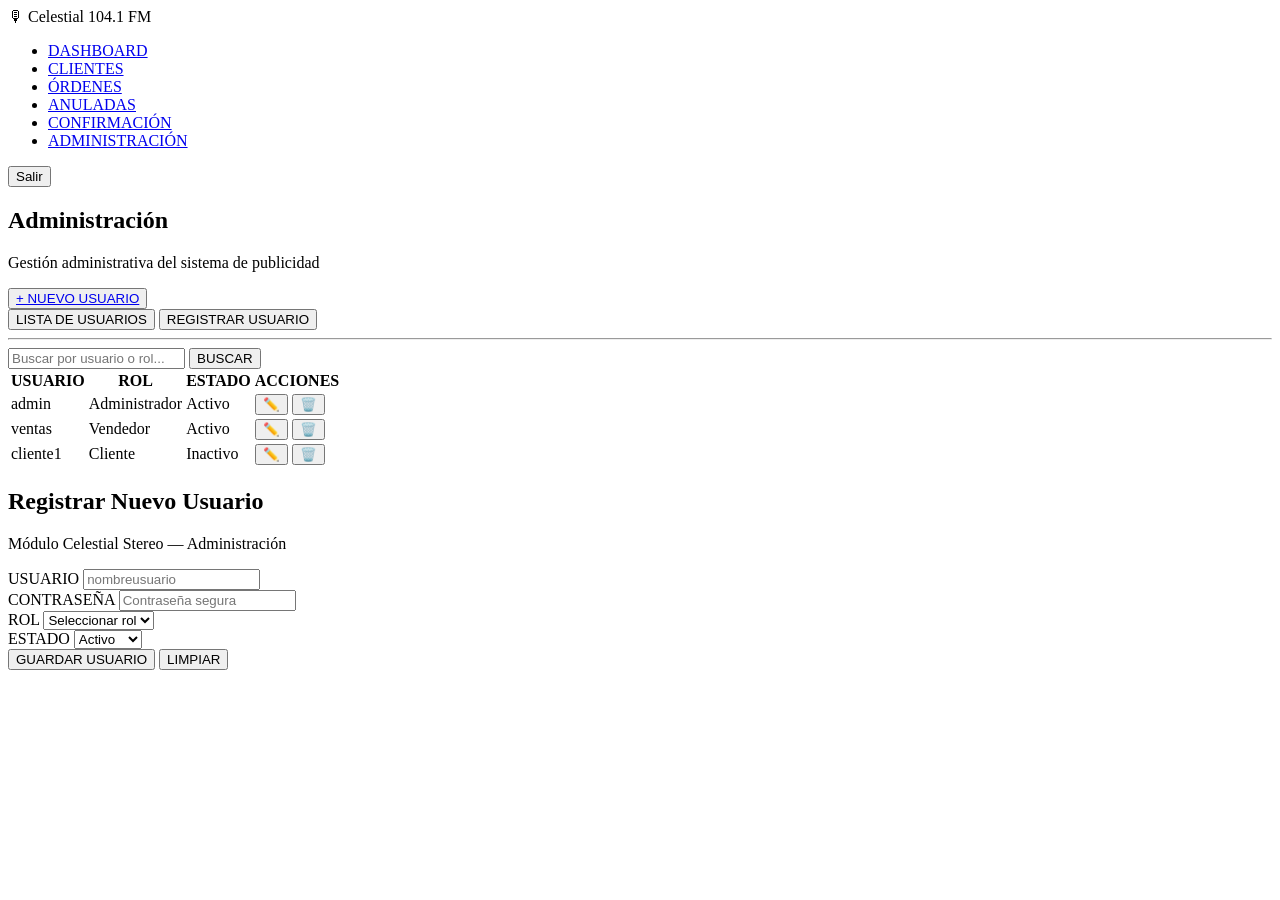
==== administracion.html @ 4b643b0c "Merge pull request #22 from WIWIN2631/main actu - icono -ordenes" ====
<!DOCTYPE html>
<html lang="es">

<head>
    <meta charset="UTF-8">
    <meta name="viewport" content="width=device-width, initial-scale=1.0">
    <link rel="icon" type="image/avif" href="img/logo.avif">
    <link rel="stylesheet" href="styleAdmin.css">
    <title>Celestial Stereo 104.1 FM — Sistema de Gestión Publicitaria</title>
</head>

<body>
    <header>
        <div class="topbar-brand">
            🎙 Celestial <span>104.1 FM</span>
        </div>

        <nav>
            <ul>
                <li><a href="index.html">DASHBOARD</a></li>
                <li><a href="clientes.html">CLIENTES</a></li>
                <li><a href="ordenes.html">ÓRDENES</a></li>
                <li><a href="anuladas.html">ANULADAS</a></li>
                <li><a href="#">CONFIRMACIÓN</a></li>
                <li><a href="administracion.html" class="active-link">ADMINISTRACIÓN</a></li>
            </ul>
        </nav>

        <div class="boton-salir">
            <button>Salir</button>
        </div>
    </header>

    <section class="text-prin">
        <div class="dashboard-container">
            <div class="titulo-boton">
                <h1>Administración</h1>
                <p>Gestión administrativa del sistema de publicidad</p>
            </div>
            <button class="nueva-orden"> <a href="#">+ NUEVO USUARIO</a></button>
        </div>
    </section>

    <main class="page-grid">
        <div class="main-card">

            <div class="tabs-container">
                <button class="tab-link active" id="tab-lista">LISTA DE USUARIOS</button>
                <button class="tab-link" id="tab-registro">REGISTRAR USUARIO</button>
            </div>

            <hr class="tab-separator">

            <section id="section-lista" class="tab-content active">

                <div class="search-bar">
                    <input type="text" placeholder="Buscar por usuario o rol..." id="input-busqueda">
                    <button type="button" class="btn-buscar">BUSCAR</button>
                </div>

                <table class="main-table">
                    <thead>
                        <tr>
                            <th>USUARIO</th>
                            <th>ROL</th>
                            <th>ESTADO</th>
                            <th>ACCIONES</th>
                        </tr>
                    </thead>
                    <tbody>
                        <tr>
                            <td>admin</td>
                            <td>Administrador</td>
                            <td>Activo</td>
                            <td class="acciones-cell">
                                <button type="button" class="btn-action edit">✏️</button>
                                <button type="button" class="btn-action delete">🗑️</button>
                            </td>
                        </tr>
                        <tr>
                            <td>ventas</td>
                            <td>Vendedor</td>
                            <td>Activo</td>
                            <td class="acciones-cell">
                                <button type="button" class="btn-action edit">✏️</button>
                                <button type="button" class="btn-action delete">🗑️</button>
                            </td>
                        </tr>
                        <tr>
                            <td>cliente1</td>
                            <td>Cliente</td>
                            <td>Inactivo</td>
                            <td class="acciones-cell">
                                <button type="button" class="btn-action edit">✏️</button>
                                <button type="button" class="btn-action delete">🗑️</button>
                            </td>
                        </tr>
                    </tbody>
                </table>
            </section>

            <section id="section-registro" class="tab-content">
                <div class="registro-clientes-tex">
                    <div class="titulo-clientes-registro">
                        <h1>Registrar Nuevo Usuario</h1>
                        <p>Módulo Celestial Stereo — Administración</p>
                    </div>
                </div>
                <form class="form-registro">
                    <div class="form-grid">
                        <div class="form-group">
                            <label>USUARIO</label>
                            <input type="text" name="usuario" placeholder="nombreusuario" required>
                        </div>
                        <div class="form-group">
                            <label>CONTRASEÑA</label>
                            <input type="password" name="password" placeholder="Contraseña segura" required>
                        </div>
                        <div class="form-group">
                            <label>ROL</label>
                            <select name="rol" required>
                                <option value="">Seleccionar rol</option>
                                <option value="admin">Administrador</option>
                                <option value="vendedor">Vendedor</option>
                                <option value="cliente">Cliente</option>
                            </select>
                        </div>
                        <div class="form-group">
                            <label>ESTADO</label>
                            <select name="estado" required>
                                <option value="activo">Activo</option>
                                <option value="inactivo">Inactivo</option>
                            </select>
                        </div>
                    </div>
                    <button type="submit" class="btn-save">GUARDAR USUARIO</button>
                    <button type="reset" class="btn-limpiar">LIMPIAR</button>
                </form>
            </section>
        </div>
    </main>
    <script src="administracion.js"></script>
</body>

</html>
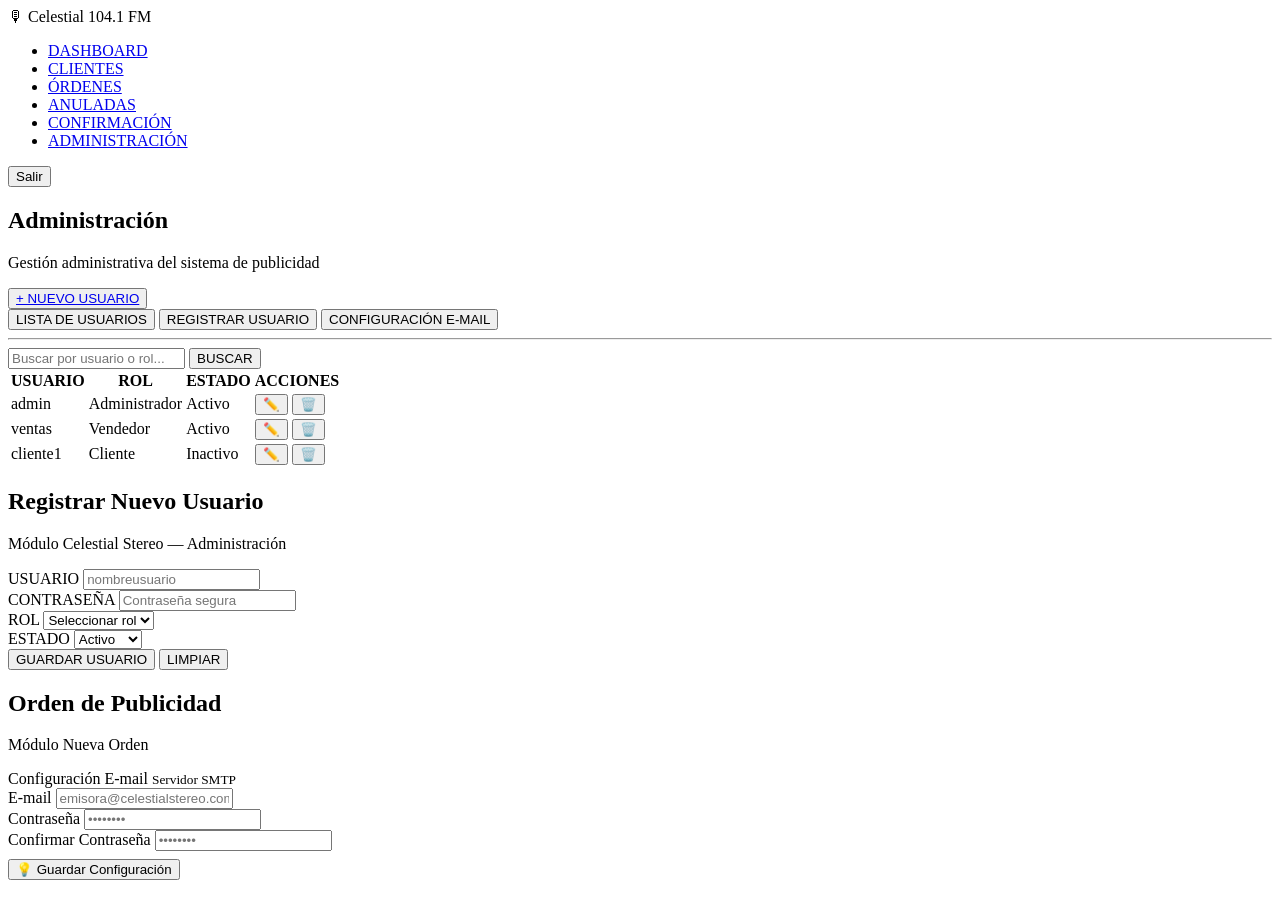
==== commit a5e40da6: "correo" ====
--- a/administracion.html
+++ b/administracion.html
@@ -47,6 +47,7 @@
             <div class="tabs-container">
                 <button class="tab-link active" id="tab-lista">LISTA DE USUARIOS</button>
                 <button class="tab-link" id="tab-registro">REGISTRAR USUARIO</button>
+                <button class="tab-link" id="tab-email">CONFIGURACIÓN E-MAIL</button>
             </div>
 
             <hr class="tab-separator">
@@ -138,6 +139,39 @@
                 </form>
             </section>
         </div>
+
+        <section id="correo" class="">
+            <div class="registro-clientes-tex">
+                <div class="titulo-clientes-registro">
+                    <h1>Orden de Publicidad</h1>
+                    <p>Módulo Nueva Orden</p>
+                </div>
+                <div id="tab-email-config" class="tab-content">
+                    <div class="card">
+                        <div class="card-header">
+                            <div class="card-title">Configuración E-mail <small>Servidor SMTP</small></div>
+                        </div>
+                        <div class="form-group">
+                            <label>E-mail</label>
+                            <input type="email" placeholder="emisora@celestialstereo.com" />
+                        </div>
+                        <div class="form-group">
+                            <label>Contraseña</label>
+                            <input type="password" placeholder="••••••••" />
+                        </div>
+                        <div class="form-group">
+                            <label>Confirmar Contraseña</label>
+                            <input type="password" placeholder="••••••••" />
+                        </div>
+                        <button class="btn btn-gold" style="margin-top:0.5rem"
+                            onclick="showAlert('Configuración de e-mail guardada correctamente.')">
+                            💡 Guardar Configuración
+                        </button>
+                    </div>
+                </div>
+            </div>
+        </section>
+
     </main>
     <script src="administracion.js"></script>
 </body>
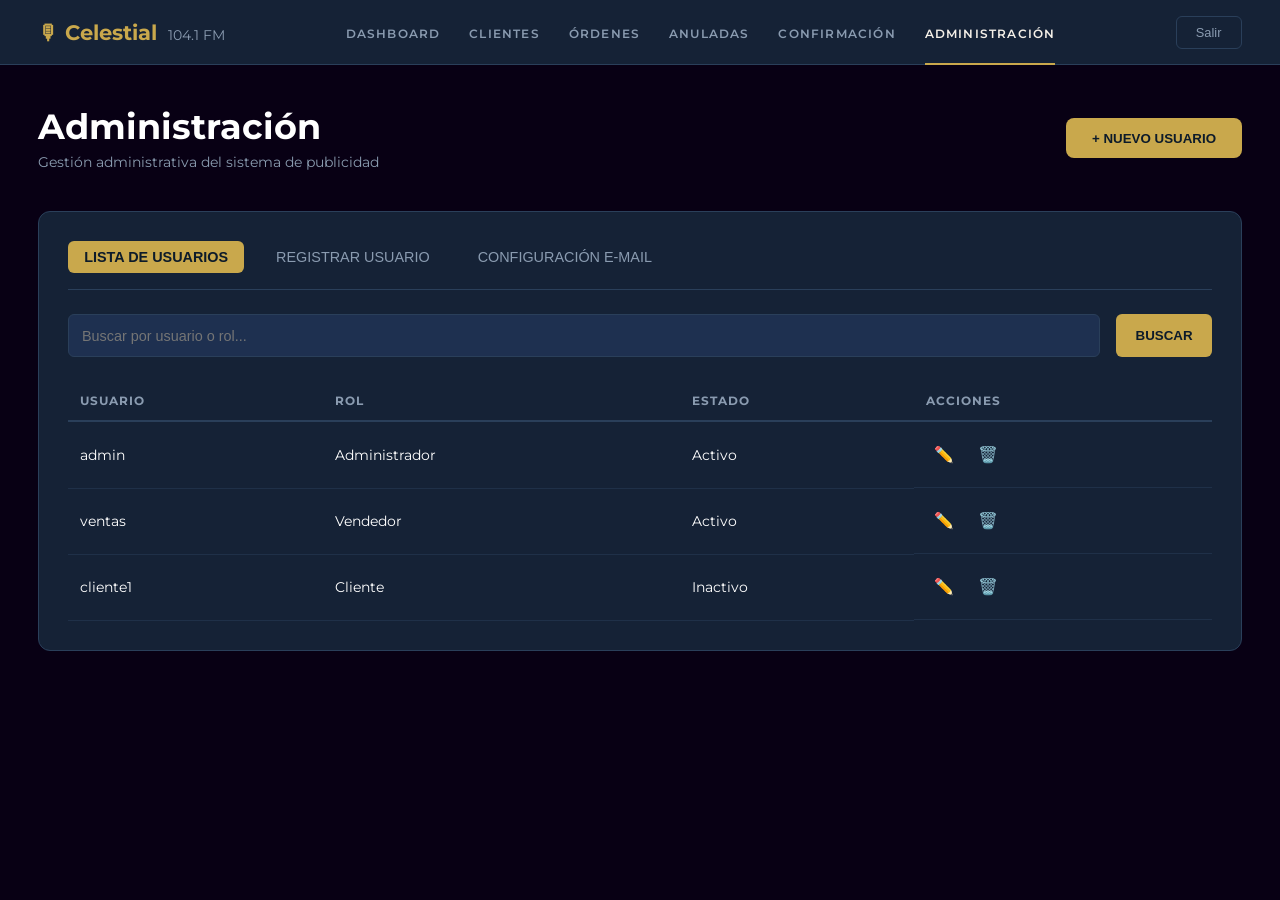
==== commit f563cff7: "Merge pull request #26 from WIWIN2631/main css y js - administracion" ====
--- a/administracion.html
+++ b/administracion.html
@@ -138,39 +138,75 @@
                     <button type="reset" class="btn-limpiar">LIMPIAR</button>
                 </form>
             </section>
-        </div>
-
-        <section id="correo" class="">
-            <div class="registro-clientes-tex">
-                <div class="titulo-clientes-registro">
-                    <h1>Orden de Publicidad</h1>
-                    <p>Módulo Nueva Orden</p>
+
+            <section id="section-email" class="tab-content">
+                <div class="registro-clientes-tex">
+                    <div class="titulo-clientes-registro">
+                        <h1>Configuración E-mail</h1>
+                        <p>Parámetros del servidor SMTP de Celestial Stereo</p>
+                    </div>
                 </div>
-                <div id="tab-email-config" class="tab-content">
-                    <div class="card">
-                        <div class="card-header">
-                            <div class="card-title">Configuración E-mail <small>Servidor SMTP</small></div>
-                        </div>
-                        <div class="form-group">
-                            <label>E-mail</label>
-                            <input type="email" placeholder="emisora@celestialstereo.com" />
-                        </div>
-                        <div class="form-group">
-                            <label>Contraseña</label>
-                            <input type="password" placeholder="••••••••" />
-                        </div>
-                        <div class="form-group">
-                            <label>Confirmar Contraseña</label>
-                            <input type="password" placeholder="••••••••" />
-                        </div>
-                        <button class="btn btn-gold" style="margin-top:0.5rem"
-                            onclick="showAlert('Configuración de e-mail guardada correctamente.')">
-                            💡 Guardar Configuración
-                        </button>
-                    </div>
-                </div>
-            </div>
-        </section>
+
+                <form class="form-registro form-email" id="form-email-config">
+                    <div class="email-layout">
+                        <div class="email-card">
+                            <h2>Datos de acceso</h2>
+                            <p class="email-card-text">Define la cuenta principal desde la cual el sistema enviará facturas, certificaciones y notificaciones.</p>
+
+                            <div class="form-grid form-grid-email">
+                                <div class="form-group full-width">
+                                    <label>CORREO EMISOR</label>
+                                    <input type="email" id="email-remitente" placeholder="emisora@celestialstereo.com" required>
+                                </div>
+                                <div class="form-group">
+                                    <label>CONTRASEÑA</label>
+                                    <input type="password" id="email-password" placeholder="Contraseña del correo" required>
+                                </div>
+                                <div class="form-group">
+                                    <label>CONFIRMAR CONTRASEÑA</label>
+                                    <input type="password" id="email-password-confirm" placeholder="Repetir contraseña" required>
+                                </div>
+                            </div>
+                        </div>
+
+                        <div class="email-card">
+                            <h2>Servidor SMTP</h2>
+                            <p class="email-card-text">Configura los parámetros técnicos para el envío automático de correos desde el sistema.</p>
+
+                            <div class="form-grid form-grid-email">
+                                <div class="form-group">
+                                    <label>HOST SMTP</label>
+                                    <input type="text" id="smtp-host" placeholder="smtp.gmail.com" required>
+                                </div>
+                                <div class="form-group">
+                                    <label>PUERTO</label>
+                                    <input type="number" id="smtp-port" placeholder="587" required>
+                                </div>
+                                <div class="form-group">
+                                    <label>SEGURIDAD</label>
+                                    <select id="smtp-security" required>
+                                        <option value="tls">TLS</option>
+                                        <option value="ssl">SSL</option>
+                                        <option value="none">Sin cifrado</option>
+                                    </select>
+                                </div>
+                                <div class="form-group">
+                                    <label>CORREO DE RESPUESTA</label>
+                                    <input type="email" id="smtp-replyto" placeholder="soporte@celestialstereo.com">
+                                </div>
+                            </div>
+                        </div>
+                    </div>
+
+                    <div class="email-status" id="email-status" aria-live="polite"></div>
+
+                    <div class="email-actions">
+                        <button type="submit" class="btn-save">GUARDAR CONFIGURACIÓN</button>
+                        <button type="button" class="btn-limpiar" id="btn-test-email">PROBAR CONEXIÓN</button>
+                    </div>
+                </form>
+            </section>
+        </div>
 
     </main>
     <script src="administracion.js"></script>
--- a/styleAdmin.css
+++ b/styleAdmin.css
@@ -0,0 +1,472 @@
+@import url('https://fonts.googleapis.com/css2?family=Hind+Madurai:wght@300;400;500;600;700&family=Lora:ital,wght@0,400..700;1,400..700&family=Montserrat:ital,wght@0,100..900;1,100..900&display=swap');
+
+* {
+    margin: 0;
+    padding: 0;
+    box-sizing: border-box;
+}
+
+:root {
+    --font-titles: 'Montserrat', sans-serif;
+    --font-text: 'Montserrat', sans-serif;
+
+    --color-general: #080014;
+    --color-tarjetas: #161616;
+    --color-texto-principal: #ffffff;
+    --color-texto-secundario: #a6a6a6;
+
+    --color-borde-tarjetas: #2a2a2a;
+    --color-borde-boton: #ffffff;
+
+    --gold: #c9a84c;
+    --navy: #0d1b2a;
+    --navy-mid: #152236;
+    --navy-light: #1e3050;
+    --white: #f5f0e8;
+    --muted: #8a9bb0;
+    --border: #2a3f5a;
+    --success: #27ae60;
+    --danger: #c0392b;
+    --radius: 12px;
+}
+
+body {
+    background-color: var(--color-general);
+    font-family: var(--font-text);
+    color: var(--color-texto-principal);
+    margin: 0;
+    padding-bottom: 40px;
+}
+
+header {
+    display: flex;
+    align-items: center;
+    justify-content: space-between;
+    background: var(--navy-mid);
+    border-bottom: 1px solid var(--border);
+    padding: 0 2.4rem;
+    height: 65px;
+}
+
+header .topbar-brand {
+    font-size: 1.3rem;
+    color: var(--gold);
+    font-weight: bold;
+}
+
+header .topbar-brand span {
+    color: var(--muted);
+    font-weight: normal;
+    font-size: 0.85rem;
+    margin-left: 5px;
+}
+
+header nav ul {
+    display: flex;
+    list-style: none;
+    gap: 1.8rem;
+}
+
+header nav ul li a {
+    color: var(--muted);
+    text-decoration: none;
+    font-size: 0.75rem;
+    letter-spacing: 0.1em;
+    font-weight: 600;
+    transition: 0.3s;
+}
+
+header nav ul li a:hover,
+header nav ul li a.active-link {
+    color: var(--white);
+    border-bottom: 2px solid var(--gold);
+    padding-bottom: 22px;
+}
+
+header .boton-salir button {
+    background: transparent;
+    border: 1px solid var(--border);
+    color: var(--muted);
+    padding: 0.5rem 1.2rem;
+    border-radius: 6px;
+    cursor: pointer;
+    font-size: 0.8rem;
+}
+
+.text-prin {
+    padding: 2.5rem 2.4rem 1rem;
+    max-width: 1400px;
+    margin: 0 auto;
+}
+
+.dashboard-container {
+    display: flex;
+    justify-content: space-between;
+    align-items: center;
+}
+
+.titulo-boton h1 {
+    font-family: var(--font-titles);
+    font-size: 2.2rem;
+    margin: 0;
+}
+
+.titulo-boton p {
+    color: var(--muted);
+    font-size: 0.9rem;
+    margin-top: 5px;
+}
+
+.nueva-orden {
+    background: var(--gold);
+    color: var(--navy);
+    border: none;
+    padding: 0.8rem 1.6rem;
+    border-radius: 8px;
+    font-weight: bold;
+    cursor: pointer;
+    transition: 0.3s;
+}
+
+.nueva-orden:hover {
+    background: #e8cc7e;
+    transform: translateY(-2px);
+}
+
+.nueva-orden a {
+    color: var(--navy);
+    text-decoration: none;
+}
+
+.page-grid {
+    display: grid;
+    grid-template-columns: 1fr;
+    gap: 1.8rem;
+    padding: 1.5rem 2.4rem;
+    max-width: 1400px;
+    margin: 0 auto;
+}
+
+.main-card {
+    background: var(--navy-mid);
+    border: 1px solid var(--border);
+    border-radius: var(--radius);
+    padding: 1.8rem;
+}
+
+.tabs-container {
+    display: flex;
+    gap: 1rem;
+    margin-bottom: 1rem;
+}
+
+.tab-link {
+    background: transparent;
+    border: none;
+    color: var(--muted);
+    padding: 0.5rem 1rem;
+    cursor: pointer;
+    font-size: 0.9rem;
+    border-radius: 6px;
+    transition: 0.3s;
+}
+
+.tab-link.active {
+    background: var(--gold);
+    color: var(--navy);
+    font-weight: bold;
+}
+
+.tab-separator {
+    border: none;
+    border-top: 1px solid var(--border);
+    margin-bottom: 1.5rem;
+}
+
+.search-bar {
+    display: flex;
+    gap: 1rem;
+    margin-bottom: 1.5rem;
+}
+
+.search-bar input {
+    flex: 1;
+    padding: 0.8rem;
+    border: 1px solid var(--border);
+    background: var(--navy-light);
+    color: var(--white);
+    border-radius: 6px;
+    font-size: 0.9rem;
+}
+
+.btn-buscar {
+    background: var(--gold);
+    color: var(--navy);
+    border: none;
+    padding: 0.8rem 1.2rem;
+    border-radius: 6px;
+    cursor: pointer;
+    font-weight: bold;
+    transition: 0.3s;
+}
+
+.btn-buscar:hover {
+    background: #e8cc7e;
+}
+
+.main-table {
+    width: 100%;
+    border-collapse: collapse;
+}
+
+.main-table th {
+    text-align: left;
+    padding: 12px;
+    font-size: 0.75rem;
+    color: var(--muted);
+    border-bottom: 2px solid var(--border);
+    text-transform: uppercase;
+    letter-spacing: 1px;
+}
+
+.main-table td {
+    padding: 15px 12px;
+    border-bottom: 1px solid rgba(42, 63, 90, 0.5);
+    font-size: 0.9rem;
+}
+
+.acciones-cell {
+    display: flex;
+    gap: 0.5rem;
+}
+
+.btn-action {
+    background: transparent;
+    border: none;
+    padding: 0.5rem;
+    border-radius: 4px;
+    cursor: pointer;
+    font-size: 1rem;
+    transition: 0.3s;
+}
+
+.btn-action.edit:hover {
+    background: rgba(201, 168, 76, 0.2);
+}
+
+.btn-action.delete:hover {
+    background: rgba(192, 57, 43, 0.2);
+}
+
+.tab-content {
+    display: none;
+}
+
+.tab-content.active {
+    display: block;
+}
+
+.registro-clientes-tex {
+    background: var(--navy-light);
+    border: 1px solid var(--border);
+    border-radius: var(--radius);
+    padding: 1rem;
+    margin-bottom: 1rem;
+}
+
+.titulo-clientes-registro h1 {
+    margin: 0;
+    font-family: var(--font-titles);
+    color: var(--gold);
+    font-size: 1.8rem;
+}
+
+.titulo-clientes-registro p {
+    margin: 0.3rem 0 0;
+    color: var(--muted);
+}
+
+.form-registro {
+    background: var(--navy-light);
+    border: 1px solid var(--border);
+    border-radius: var(--radius);
+    padding: 1.5rem;
+}
+
+.form-grid {
+    display: grid;
+    grid-template-columns: repeat(2, minmax(0, 1fr));
+    gap: 1rem;
+}
+
+.form-group label {
+    color: var(--white);
+    font-size: 0.9rem;
+    margin-bottom: 0.4rem;
+    font-weight: 600;
+}
+
+.form-group input,
+.form-group select {
+    width: 100%;
+    padding: 0.75rem;
+    border: 1px solid var(--border);
+    background: var(--navy-mid);
+    color: var(--white);
+    border-radius: 6px;
+    font-size: 0.9rem;
+}
+
+.form-group input:focus,
+.form-group select:focus {
+    outline: none;
+    border-color: var(--gold);
+}
+
+.btn-save {
+    background: var(--gold);
+    color: var(--navy);
+    border: none;
+    border-radius: 8px;
+    padding: 0.8rem 1.25rem;
+    font-weight: bold;
+    cursor: pointer;
+    transition: 0.3s;
+    margin-right: 0.75rem;
+}
+
+.btn-save:hover {
+    background: #e8cc7e;
+}
+
+.form-registro .btn-save {
+    display: inline-block;
+    width: auto;
+    min-width: 140px;
+    margin-top: 0.5rem;
+}
+
+.form-registro button + button {
+    margin-left: 0.75rem;
+}
+
+.btn-limpiar {
+    background: transparent;
+    color: var(--white);
+    border: 1px solid var(--white);
+    border-radius: 8px;
+    padding: 0.8rem 1.25rem;
+    font-weight: bold;
+    cursor: pointer;
+    transition: 0.3s;
+}
+
+.btn-limpiar:hover {
+    background: rgba(255, 255, 255, 0.1);
+    color: var(--gold);
+    border-color: var(--gold);
+}
+
+.form-email {
+    display: flex;
+    flex-direction: column;
+    gap: 1.25rem;
+}
+
+.email-layout {
+    display: grid;
+    grid-template-columns: repeat(2, minmax(0, 1fr));
+    gap: 1rem;
+}
+
+.email-card {
+    background: var(--navy-light);
+    border: 1px solid var(--border);
+    border-radius: var(--radius);
+    padding: 1.35rem;
+}
+
+.email-card h2 {
+    font-family: var(--font-titles);
+    color: var(--gold);
+    font-size: 1.2rem;
+    margin-bottom: 0.35rem;
+}
+
+.email-card-text {
+    color: var(--muted);
+    font-size: 0.88rem;
+    line-height: 1.45;
+    margin-bottom: 1rem;
+}
+
+.form-grid-email {
+    grid-template-columns: repeat(2, minmax(0, 1fr));
+}
+
+.full-width {
+    grid-column: 1 / -1;
+}
+
+.email-status {
+    display: none;
+    border-radius: 10px;
+    padding: 0.9rem 1rem;
+    font-size: 0.9rem;
+    border: 1px solid transparent;
+}
+
+.email-status.show {
+    display: block;
+}
+
+.email-status.success {
+    background: rgba(39, 174, 96, 0.12);
+    border-color: rgba(39, 174, 96, 0.35);
+    color: #7ee2a6;
+}
+
+.email-status.error {
+    background: rgba(192, 57, 43, 0.12);
+    border-color: rgba(192, 57, 43, 0.35);
+    color: #ff9f97;
+}
+
+.email-status.info {
+    background: rgba(201, 168, 76, 0.12);
+    border-color: rgba(201, 168, 76, 0.35);
+    color: #f5d786;
+}
+
+.email-actions {
+    display: flex;
+    gap: 0.75rem;
+    flex-wrap: wrap;
+}
+
+@media (max-width: 900px) {
+    .dashboard-container,
+    .page-grid {
+        flex-direction: column;
+        gap: 1rem;
+    }
+
+    .form-grid {
+        grid-template-columns: 1fr;
+    }
+
+    .email-layout,
+    .form-grid-email {
+        grid-template-columns: 1fr;
+    }
+
+    header {
+        padding: 0 1rem;
+    }
+
+    .text-prin,
+    .search-bar,
+    .page-grid {
+        padding: 1.2rem;
+    }
+}
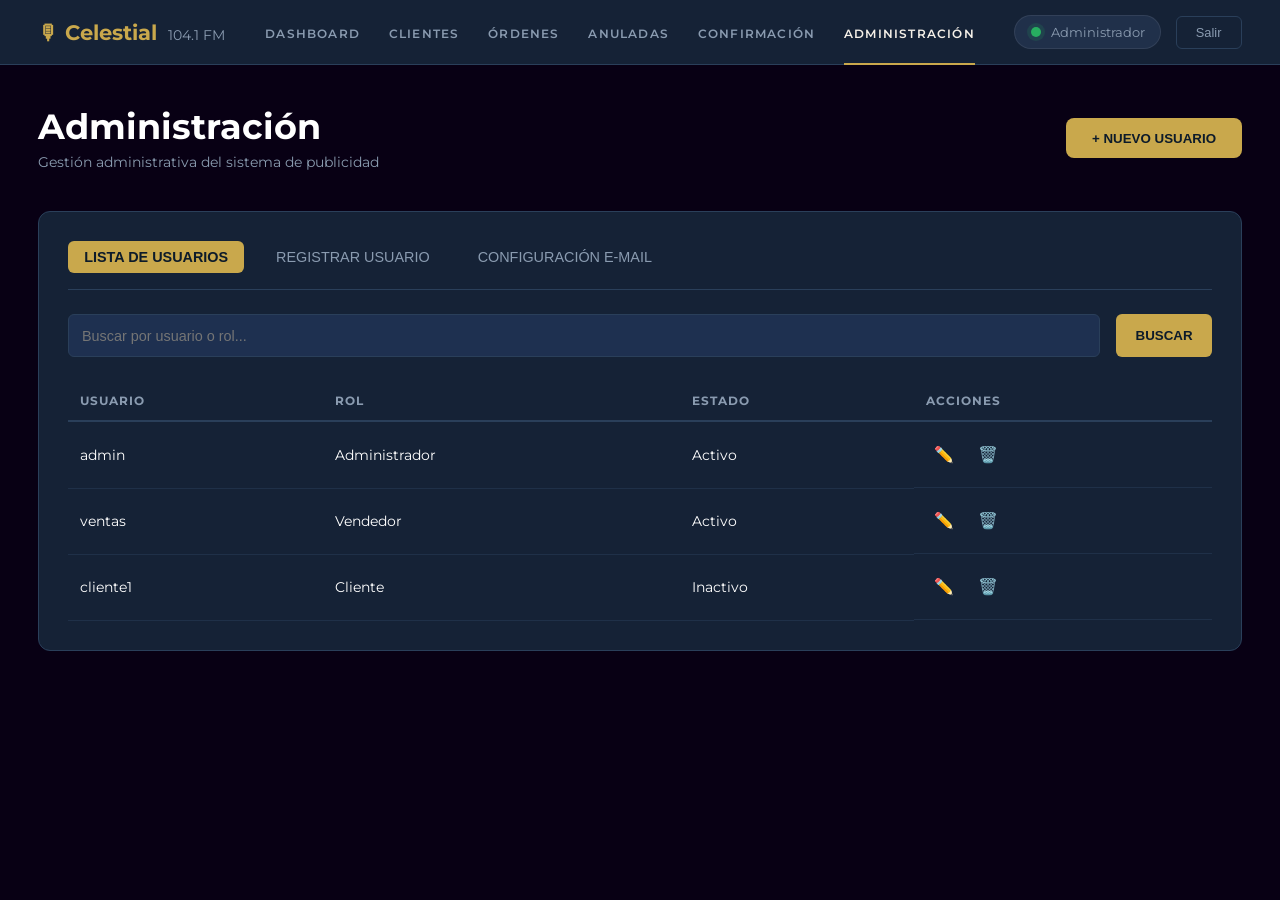
==== commit b6d30867: "actualizacion - css js" ====
--- a/administracion.html
+++ b/administracion.html
@@ -21,13 +21,19 @@
                 <li><a href="clientes.html">CLIENTES</a></li>
                 <li><a href="ordenes.html">ÓRDENES</a></li>
                 <li><a href="anuladas.html">ANULADAS</a></li>
-                <li><a href="#">CONFIRMACIÓN</a></li>
+                <li><a href="Confirmacion.html">CONFIRMACIÓN</a></li>
                 <li><a href="administracion.html" class="active-link">ADMINISTRACIÓN</a></li>
             </ul>
         </nav>
 
-        <div class="boton-salir">
-            <button>Salir</button>
+        <div class="header-actions">
+            <div class="admin-status is-active" aria-label="Administrador activo">
+                <span class="status-dot"></span>
+                <span>Administrador</span>
+            </div>
+            <div class="boton-salir">
+                <button>Salir</button>
+            </div>
         </div>
     </header>
 
--- a/styleAdmin.css
+++ b/styleAdmin.css
@@ -93,6 +93,37 @@
     font-size: 0.8rem;
 }
 
+.header-actions {
+    display: flex;
+    align-items: center;
+    gap: 0.9rem;
+}
+
+.admin-status {
+    display: inline-flex;
+    align-items: center;
+    gap: 0.65rem;
+    padding: 0.55rem 0.95rem;
+    border-radius: 999px;
+    background: #20304a;
+    border: 1px solid rgba(255, 255, 255, 0.08);
+    color: var(--muted);
+    font-size: 0.8rem;
+}
+
+.status-dot {
+    width: 10px;
+    height: 10px;
+    border-radius: 50%;
+    background: var(--success);
+    box-shadow: 0 0 0 4px rgba(39, 174, 96, 0.15);
+}
+
+.admin-status.is-inactive .status-dot {
+    background: var(--danger);
+    box-shadow: 0 0 0 4px rgba(192, 57, 43, 0.15);
+}
+
 .text-prin {
     padding: 2.5rem 2.4rem 1rem;
     max-width: 1400px;
